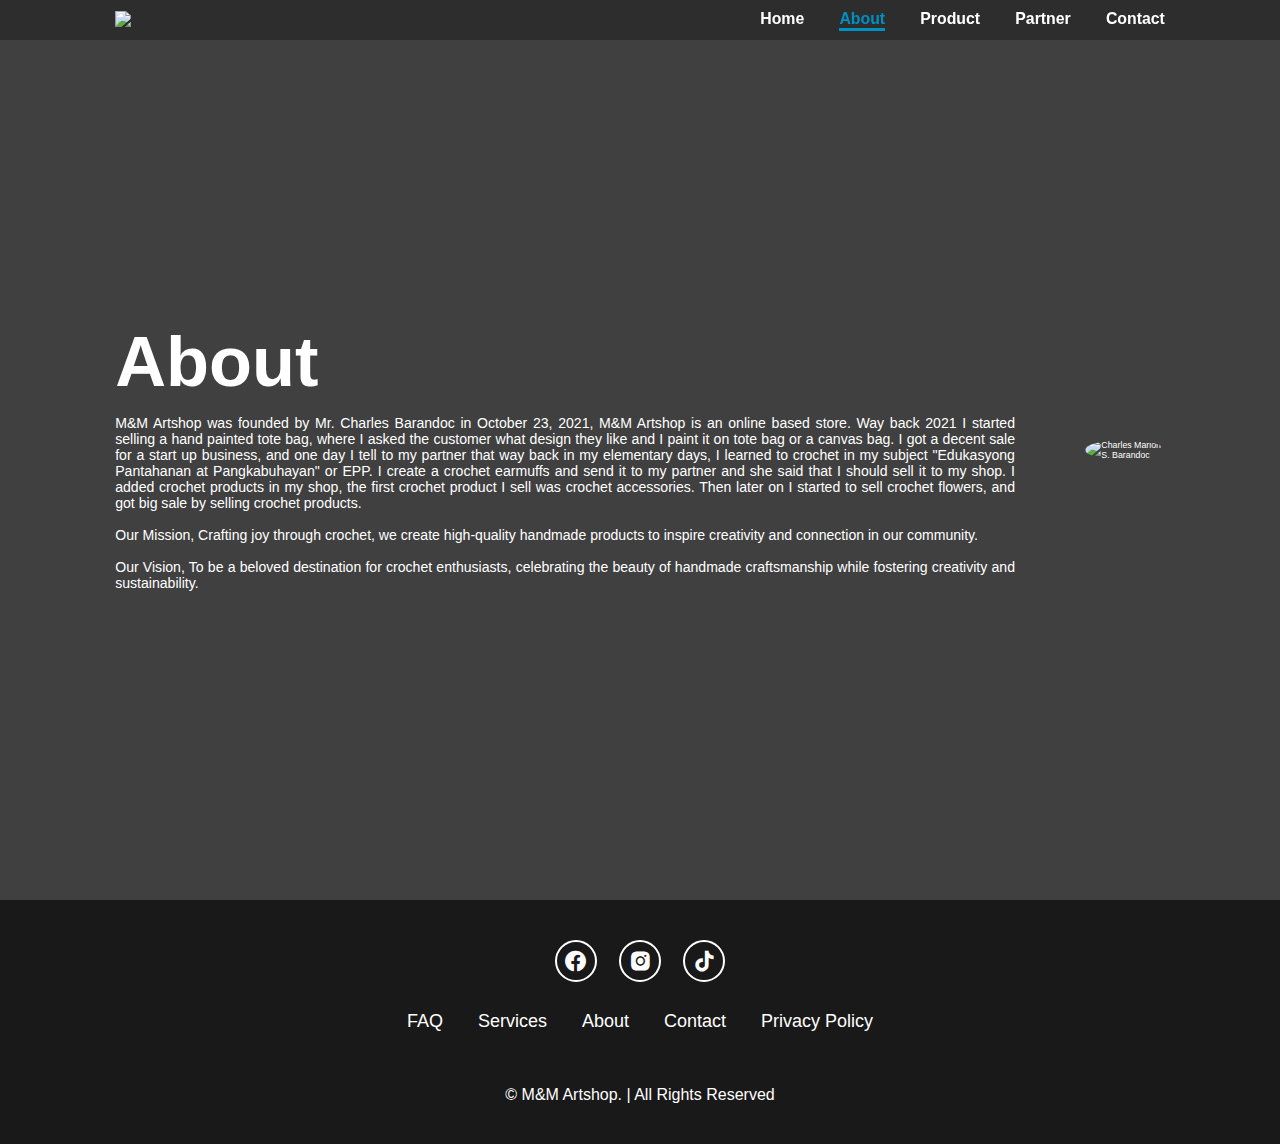
==== about.html @ b20b190f "Add files via upload" ====
<!DOCTYPE html>
<html lang="en">
<head>
    <meta charset="UTF-8">
    <meta name="viewport" content="width=device-width, initial-scale=1.0">
    <title>M&M Artshop.</title>
    <link rel="stylesheet" href="style.css">
    <link href='https://unpkg.com/boxicons@2.1.4/css/boxicons.min.css' rel='stylesheet'>
    <link rel="icon" type="icon" href="Images/icon.png" sizes="32x32">
</head>
<body>
    <header class="header">
        <a href="index.html" class="logo"><img src="Images/logomandm.png"></a>
        <i id="menu-icon" class='bx bx-menu'></i>
        <nav class="navbar">
            <a href="index.html">Home</a>
            <a href="about.html" class="active">About</a>
            <a href="products.html">Product</a>
            <a href="partner.html">Partner</a>
            <a href="contact.html">Contact</a>
        </nav>
    </header>

    <div class="aboutbg">
        <section class="about" id="about">
            <div class="about-content">
                <h2 class="heading">About</h2>
                <p>M&M Artshop was founded by Mr. Charles Barandoc in October 23, 2021, M&M Artshop is an online based store. 
                    Way back 2021 I started selling a hand painted tote bag, where I asked the customer what design they like and I paint it on tote bag or a canvas bag. 
                    I got a decent sale for a start up business, and one day I tell to my partner that way back in my elementary days, I learned to crochet in my subject "Edukasyong Pantahanan at Pangkabuhayan" or EPP. 
                    I create a crochet earmuffs and send it to my partner and she said that I should sell it to my shop. 
                    I added crochet products in my shop, the first crochet product I sell was crochet accessories. 
                    Then later on I started to sell crochet flowers, and got big sale by selling crochet products. 
                    <br><br>
                    Our Mission, Crafting joy through crochet, we create high-quality handmade 
                    products to inspire creativity and connection in our community. 
                    <br><br>
                    Our Vision, To be a beloved destination for crochet enthusiasts, celebrating the beauty of handmade craftsmanship
                     while fostering creativity and sustainability.
                </p>
            </div>

            <div class="about-img">
                <img src="Images/logo3.png" alt="Charles Marion S. Barandoc">

                <img src="Images/owner.JPG" alt="M&M Artshop" class="top-img">
            </div>

        </section>
        
    </div>

    <footer class="footer">

        <div class="social">
            <a href="https://www.facebook.com/artshopmnm" target="_blank"><i class='bx bxl-facebook-circle'></i></a>
            
            <a href="https://www.instagram.com/artshopmm.ph?utm_source=ig_web_button_share_sheet&igsh=ZDNlZDc0MzIxNw==" target="_blank"><i class='bx bxl-instagram-alt'></i></a>
            
            <a href="https://www.tiktok.com/@artshopmandm.ph?is_from_webapp=1&sender_device=pc" target="_blank"><i class='bx bxl-tiktok'></i></a>
        </div>

        <ul class="list">
            <li>
                <a href="#">FAQ</a>
            </li>
            <li>
                <a href="#">Services</a>
            </li>
            <li>
                <a href="about.html">About</a>
            </li>
            <li>
                <a href="contact.html">Contact</a>
            </li>
            <li>
                <a href="#">Privacy Policy</a>
            </li>
        </ul>
        <p class="copyright">
            © M&M Artshop. | All Rights Reserved
        </p>
    </footer>

    <script src="script.js"></script>
</body>

<!--Charles Marion S. Barandoc-->
<!--DCPET1-1-->
</html>
---- style.css ----
* {
    margin: 0;
    padding: 0;
    box-sizing: border-box;
    text-decoration: none;
    border: none;
    outline: none;
    scroll-behavior: smooth;
    font-family: "Poppins", sans-serif;
}

:root {
    --header-color: rgba(0, 0, 0, 0.299);
    --bg-color: white;
    --text-color: white;
    --main-color: rgb(0, 144, 193);
    --box-color: rgb(127, 127, 127);
    --box-border: rgb(25, 25, 25);
}

html {
    font-size: 62.5%;
    overflow-x: hidden;
}

body {
    color: var(--text-color);
}

.homebg {
    width: 100%;
    height: 100vh;
}

.header {
    position: fixed;
    top: 0;
    left: 0;
    width: 100%;
    padding: 1.1rem 9%;
    background: var(--header-color);
    backdrop-filter: blur(10px);
    display: flex;
    justify-content: space-between;
    align-items: center;
    z-index: 100;
}

.logo img {
    width: 128px;
    z-index: 1;
}

.logo {
    margin-right: auto;
    transition: 0.3s ease;
    cursor: pointer;
}

.logo:hover {
    transform: scale(1.1);
}

.navbar {
    display: flex;
    justify-content: flex-end;
    align-items: center;
}    

.navbar a {
    font-size: 1.8rem;
    color: white;
    margin-left: 4rem;
    font-weight: 600;
    transition: 0.3s ease;
    border-bottom: 3px solid transparent;
}

.navbar a:hover,
.navbar a.active {
    color: var(--main-color);
    border-bottom: 3px solid var(--main-color);
}
#menu-icon {
    font-size: 3.6rem;
    color: white;
    display: none;
    cursor: pointer;
}

section {
    min-height: 100vh;
    padding: 10rem 9% 10rem;
}

.btn {
    display: inline-block;
    padding: 1rem 2.8rem;
    background-color: rgb(0, 144, 193);
    border-radius: 4rem;
    font-size: 1.6rem;
    color: white;
    border: 2px solid transparent;
    letter-spacing: 0.1rem;
    font-weight: 600;
    transition: 0.3s ease;
    cursor: pointer;
}

.btn:hover {
    transform: scale(1.05);
    background: var(--bg-color);
    color: var(--main-color);
    border: 2px solid var(--main-color);
}

.homebg {
    background-image: linear-gradient(rgba(0,0,0,0.75), rgba(0,0,0,0.75)),url(Images/background.png);
    background-size: cover;
    background-position: center;
    width: 100%;
    height: 100vh;
}

.home {
    display: flex;
    justify-content: center;
    align-items: center;
    flex-direction: column;
    gap: 1rem;

}

.home-content {
    display: flex;
    align-items: center;
    justify-content: center;
    flex-direction: column;
    text-align: center;
    margin-top: 3rem;

}

.home-content h1 {
    font-size: 3.5rem;
    font-weight: 800;
}

.home-content p {
    font-size: 1.5rem;
    font-weight: 100;
    width: 1000px;
}

.aboutbg {
    background: linear-gradient(rgba(0,0,0,0.75), rgba(0,0,0,0.75)),url(Images/bg.png);
    background-size: cover;
    background-position: center;
    width: 100%;
    height: 100%;
    position: relative;
}

.about {
    display: flex;
    justify-content: space-between;
    align-items: center;
    gap: 8rem;
}

.about-img {
    width: 32vw;
    border-radius: 50%;
    position: relative;
}

.about-img img {
    border-radius: 50%;
}

.top-img {
    position: absolute;
    left: 0;
    top: 0;
    opacity: 0;
    transition: opacity 0.7s ease;
}

.top-img:hover {
    opacity: 1;
}

.heading {
    text-align: center;
    font-size: 8rem;
}

.about-content {
    margin-top: px;
}

.about-content h2 {
    text-align: left;
    line-height: 1.5;
}

.about-content p {
    font-size: 1.6rem;
    margin: 2rem 0 rem;
    text-align: justify;
}
::-webkit-scrollbar {
    width: 15px;
}

::-webkit-scrollbar-thumb {
    background-color: rgb(27, 27, 27);
}

::-webkit-scrollbar-track {
    background-color: rgb(58, 58, 58);
    width: 50px;
}

.productbg {
    background-image: linear-gradient(rgba(0,0,0,0.75), rgba(0,0,0,0.75)),url(Images/bg2.jpg);
    background-size: cover;
    background-position: center;
    width: 100%;
    height: 1360px;
}

.product-title {
    text-align: center;
    font-size: 6rem;
    margin-top: 5px;
    margin-bottom: 5px;
}

.product-container {
    position: relative;
    display: flex;
    justify-content: space-around;
    flex-wrap: wrap;
    z-index: 1;
}

.product-card {
    width: calc(30% - 2rem);
    margin: 1rem;
    background-color: var(--box-color);
    border-radius: 1rem;
    overflow: hidden;
    box-shadow: 0 4px 8px rgba(0, 0, 0, 0.1);
    transition: transform 0.3s ease-in-out;
}

.product-card-header-container {
    display: flex;
    justify-content: space-around;
    flex-wrap: wrap;
}

.product-card-header {
    width: 1200px;
    height: 200px;
    margin: 1rem;
    background-color: var(--main-color);
    border-radius: 1rem;
    overflow: hidden;
    box-shadow: 0 4px 8px rgba(0, 0, 0, 0.1);
    transition: transform 0.3s ease-in-out;
}

.product-card-header:hover {
    transform: scale(1.05);
}

.product-card-header h3{
    text-align: center;
    font-size: 100px;
    color: var(--text-color);
    margin-top: 30px;     
}


.product-card-header img {
    width: 100%;
    height: 220px; 
    object-fit: contain;
    position: absolute;
    margin-left: 150px;
}

.product-card:hover {
    transform: scale(1.05);
}

.product-card img {
    width: 100%;
    height: 300px; 
    object-fit: contain;
}

.product-card h3 {
    text-align: center;
    margin: 1rem 0;
    color: var(--text-color);
    font-size: 20px;
    font-weight: 900;
}

.product-card p {
    padding: 0 1rem 2rem 0rem;
    text-align: center;
    color: var(--text-color);
    font-size: 13px;
}

.product-card p.description {
    display: none;
    position: absolute;
    bottom: 10px;
    left: 50%;
    transform: translateX(-50%);
    background-color: var(--box-border);
    padding: 5px 10px;
    border-radius: 5px;
    width: 100%;
    height: auto;
    font-size: 13px;
    font-weight: 700;
}


.partnerbg {
    background-image: linear-gradient(rgba(0,0,0,0.75), rgba(0,0,0,0.75)),url(Images/bg3.jpg);
    background-size: cover;
    background-position: center;
    width: 100%;
}

.partner .heading {
    margin-bottom: 100px;
}

.partner-container {
    text-align: center;
    padding: 5rem;
}

.partners {
    display: flex;
    justify-content: center;
    align-items: center;
    flex-wrap: wrap;
    gap: 20px;
}

.partner-logo {
    flex: 0 0 auto;
    overflow: hidden;
    position: relative;
    transition: transform 0.3s ease-in-out;
}

.partner-logo img {
    width: 100%;
    height: auto;
    max-height: 100px;
    border-radius: 8px;
}

.partner-logo:hover {
    transform: scale(1.1);
}
.contact {
    background-image: linear-gradient(rgba(0,0,0,0.75), rgba(0,0,0,0.75)),url(Images/bg6.jpg);
    background-size: cover;
    background-position: center;
    width: 100%;
    height: 100vh;
}

.contact h2 {
    margin-bottom: 3rem;
    color: white;
}

.contact form {
    max-width: 70rem;
    margin: 1rem auto;
    text-align: center;
    margin-bottom: 3rem;
}

.contact form .input-box{
    display: flex;
    justify-content: center;
    flex-wrap: wrap;
}

.contact form .input-box input,
.contact form textarea {
    width: 100%;
    padding: 1.5rem;
    font-size: 1.6rem;
    color: var(--text-color);
    background-color: var(--box-color);
    border-radius: 0.8rem;
    border: 2px solid var(--box-border);
    margin: 1rem 0;
}

.contact form .btn {
    margin-top: 2rem;
}

.footer {
    position: relative;
    top: 0px;
    width: 100%;
    padding: 40px 0;
    background-color: var(--box-border);
    z-index: 0;
}

.footer .social{
    text-align: center;
    padding-bottom: 25px;
    color: white;
}

.footer .social a {
    font-size: 25px;
    color: white;
    border: 2px solid white;
    width: 42px;
    height: 42px;
    line-height: 42px;
    display: inline-block;
    text-align: center;
    border-radius: 50%;
    margin: 0 10px;
    transition: 0.3s ease;
}

.footer .social a:hover {
    transform: scale(1.2)translateY(-10px);
    background-color: white;
    color: var(--main-color);
}

.footer ul {
    margin-top: 0;
    padding: 0;
    font-size: 18px;
    line-height: 1.6;
    margin-bottom: 0;
    text-align: center;
}

.footer ul li a {
    color: white;
    border-bottom: 3px solid transparent;
    transition: 0.3s ease;
}

.footer ul li a:hover {
    border-bottom: 3px solid white;
}

.footer ul li {
    display: inline-block;
    padding: 0 15px;
}

.footer .copyright {
    margin-top: 50px;
    text-align: center;
    font-size: 16px;
    color: white;
}

@media(max-width:1285px){ 
    html {
     font-size: 55%;   
    }
    .product {
        padding-bottom: 7rem;
        grid-template-columns: repeat(2,1fr);
        margin: 0 5rem;
    }
    .home p {
        width: 700px;
    }
}

@media(max-width:991px){
    header {
        padding: 2rem 3%;
    }
    section {
        padding: 10rem 3% 2rem;
    }
    .footer {
        padding: 2rem 3%;
    }
}

@media(max-width:895px){
    #menu-icon {
        display: block;
    }

    .navbar{
        position: absolute;
        top: 100%;
        left: 0;
        width: 100%;
        padding: 1rem 3%;
        background: rgba(0, 0, 0, 0.708);
        display: none;
    }

    .navbar.active {
        display: block;
    }
    .navbar a{
        display: block;
        font-size: 2rem;
        margin: 3rem 0;
        color: white;
    }
    .home {
        flex-direction: column;
    }
    .home-content h1 {
        font-size: 5rem;
    }

    .about {
        flex-direction: column-reverse;
    }

    .about img{
        width: 64vw;
        margin-top: 1rem;
        margin-bottom: 3rem;
    }
    .product-container {
        grid-template-columns: repeat(1,1fr);
        width: 100%;
    }
}
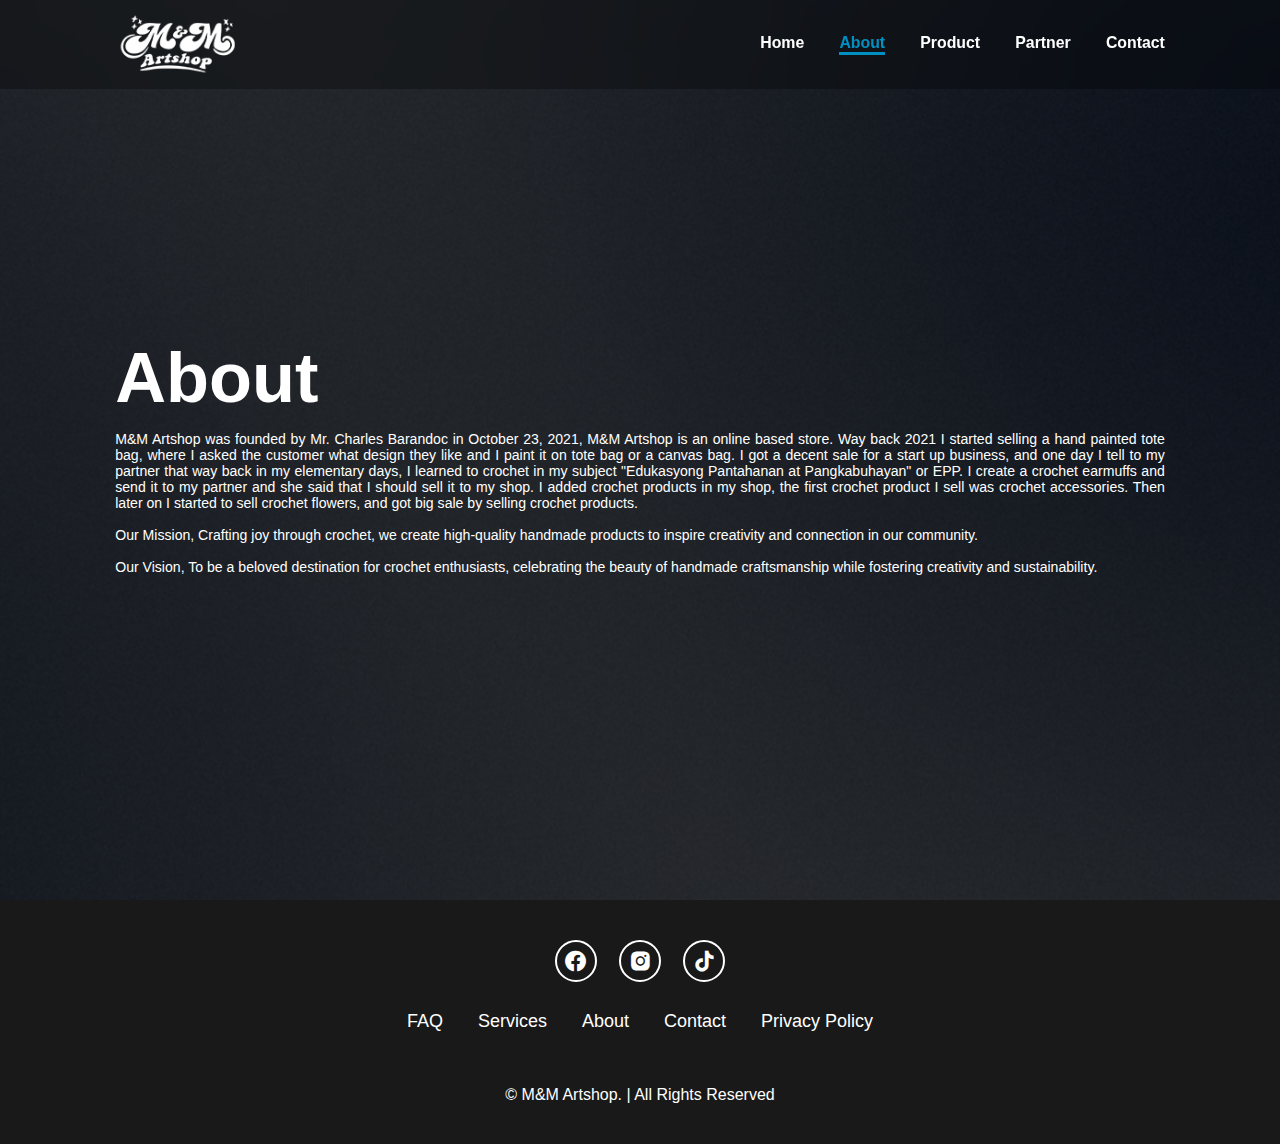
==== commit 40c830fb: "Update about.html" ====
--- a/about.html
+++ b/about.html
@@ -40,11 +40,7 @@
                 </p>
             </div>
 
-            <div class="about-img">
-                <img src="Images/logo3.png" alt="Charles Marion S. Barandoc">
 
-                <img src="Images/owner.JPG" alt="M&M Artshop" class="top-img">
-            </div>
 
         </section>
         
@@ -83,8 +79,18 @@
     </footer>
 
     <script src="script.js"></script>
+    
+<script src="//cdn.conveythis.com/javascript/conveythis-initializer.js"></script>
+<script type="text/javascript">
+	document.addEventListener("DOMContentLoaded", function(e) {
+		ConveyThis_Initializer.init({
+			api_key: "pub_458dfbab855aeb5c2c7a57dc4d3d22d8"
+		});
+	});
+</script>
+    
 </body>
 
 <!--Charles Marion S. Barandoc-->
 <!--DCPET1-1-->
-</html>+</html>
--- a/style.css
+++ b/style.css
@@ -379,7 +379,7 @@
     background-size: cover;
     background-position: center;
     width: 100%;
-    height: 100vh;
+    height: 870px;
 }
 
 .contact h2 {
@@ -415,6 +415,16 @@
 .contact form .btn {
     margin-top: 2rem;
 }
+
+.contact-info {
+    background-color: var(--box-border);
+    color: white;
+    padding: 30px;
+    width: 100%;
+    font-size: 1.5rem;
+    font-weight: 600;
+}
+
 
 .footer {
     position: relative;
@@ -552,4 +562,4 @@
         grid-template-columns: repeat(1,1fr);
         width: 100%;
     }
-}+}
